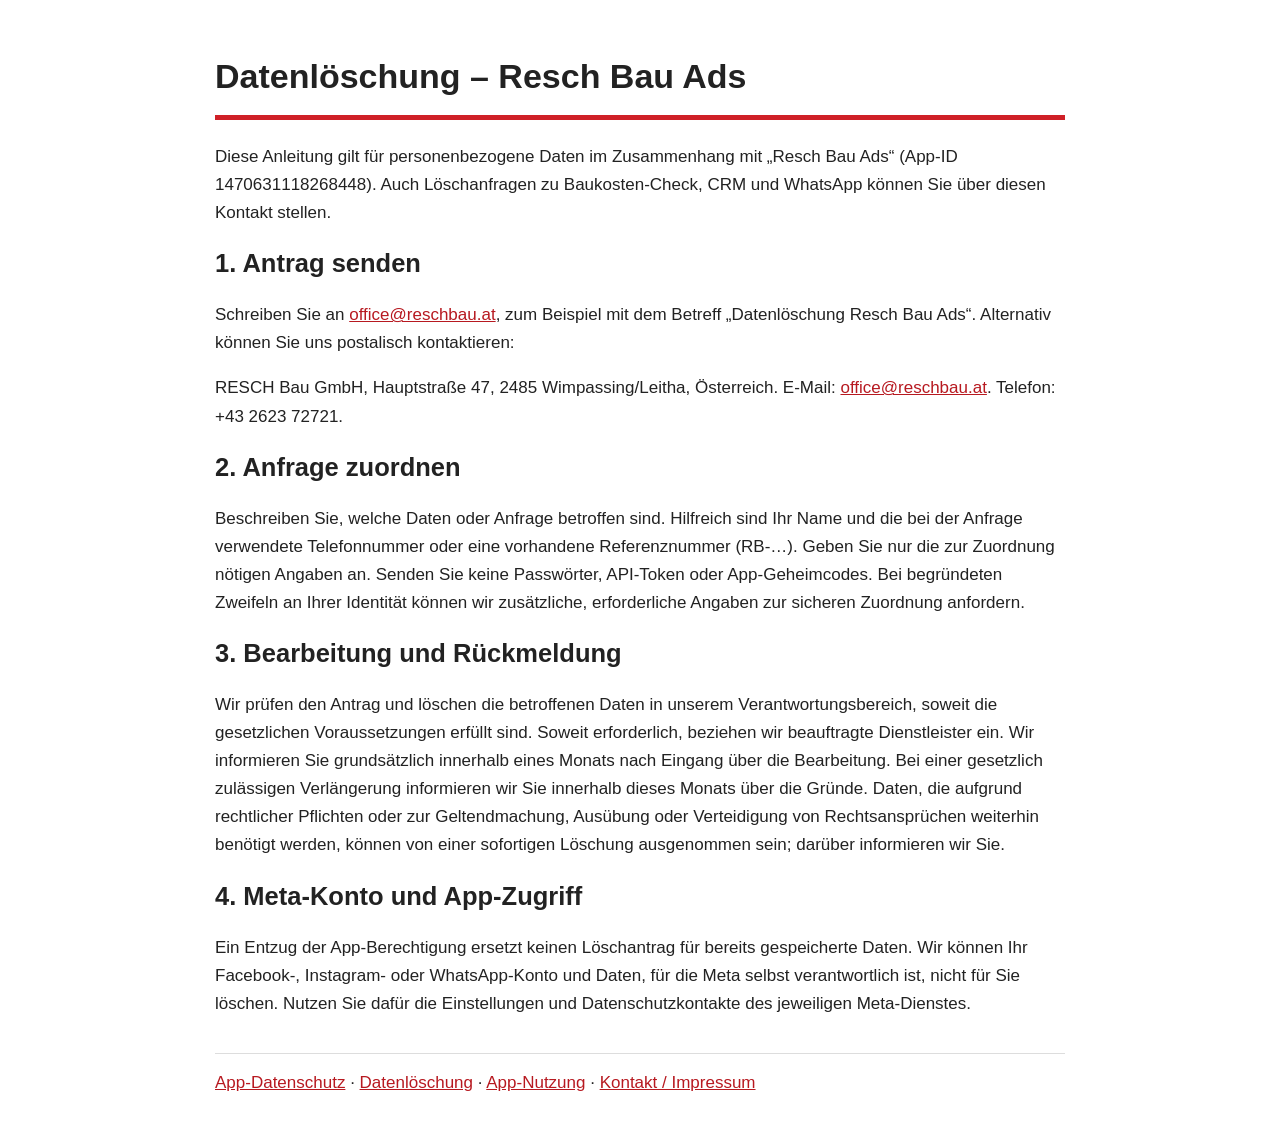
==== app-datenloeschung.html @ 0403b59a "Entwurf: App-Seiten für Meta-App "Resch Bau Ads" + Korrekturen Datenschutzerklärung - app-datenschut" ====
<!doctype html><html lang="de"><head><meta charset="utf-8"><meta name="viewport" content="width=device-width, initial-scale=1"><title>Datenlöschung – Resch Bau Ads</title><style>body{font:17px/1.65 Arial,sans-serif;color:#222;margin:0}main{max-width:850px;margin:auto;padding:32px 20px}h1,h2{line-height:1.25}h1{border-bottom:5px solid #cf2027;padding-bottom:18px}a{color:#b71920}nav{margin-top:35px;border-top:1px solid #ddd;padding-top:15px}</style></head><body><main><h1>Datenlöschung – Resch Bau Ads</h1><p>Diese Anleitung gilt für personenbezogene Daten im Zusammenhang mit „Resch Bau Ads“ (App-ID 1470631118268448). Auch Löschanfragen zu Baukosten-Check, CRM und WhatsApp können Sie über diesen Kontakt stellen.</p>
<h2>1. Antrag senden</h2><p>Schreiben Sie an <a href="mailto:office@reschbau.at?subject=Datenloeschung%20Resch%20Bau%20Ads">office@reschbau.at</a>, zum Beispiel mit dem Betreff „Datenlöschung Resch Bau Ads“. Alternativ können Sie uns postalisch kontaktieren:</p><p>RESCH Bau GmbH, Hauptstraße 47, 2485 Wimpassing/Leitha, Österreich. E-Mail: <a href="mailto:office@reschbau.at">office@reschbau.at</a>. Telefon: +43 2623 72721.</p>
<h2>2. Anfrage zuordnen</h2><p>Beschreiben Sie, welche Daten oder Anfrage betroffen sind. Hilfreich sind Ihr Name und die bei der Anfrage verwendete Telefonnummer oder eine vorhandene Referenznummer (RB-…). Geben Sie nur die zur Zuordnung nötigen Angaben an. Senden Sie keine Passwörter, API-Token oder App-Geheimcodes. Bei begründeten Zweifeln an Ihrer Identität können wir zusätzliche, erforderliche Angaben zur sicheren Zuordnung anfordern.</p>
<h2>3. Bearbeitung und Rückmeldung</h2><p>Wir prüfen den Antrag und löschen die betroffenen Daten in unserem Verantwortungsbereich, soweit die gesetzlichen Voraussetzungen erfüllt sind. Soweit erforderlich, beziehen wir beauftragte Dienstleister ein. Wir informieren Sie grundsätzlich innerhalb eines Monats nach Eingang über die Bearbeitung. Bei einer gesetzlich zulässigen Verlängerung informieren wir Sie innerhalb dieses Monats über die Gründe. Daten, die aufgrund rechtlicher Pflichten oder zur Geltendmachung, Ausübung oder Verteidigung von Rechtsansprüchen weiterhin benötigt werden, können von einer sofortigen Löschung ausgenommen sein; darüber informieren wir Sie.</p>
<h2>4. Meta-Konto und App-Zugriff</h2><p>Ein Entzug der App-Berechtigung ersetzt keinen Löschantrag für bereits gespeicherte Daten. Wir können Ihr Facebook-, Instagram- oder WhatsApp-Konto und Daten, für die Meta selbst verantwortlich ist, nicht für Sie löschen. Nutzen Sie dafür die Einstellungen und Datenschutzkontakte des jeweiligen Meta-Dienstes.</p><nav><a href="app-datenschutz.html">App-Datenschutz</a> · <a href="app-datenloeschung.html">Datenlöschung</a> · <a href="app-nutzungsbedingungen.html">App-Nutzung</a> · <a href="https://www.reschbau.at/kontakt">Kontakt / Impressum</a></nav></main></body></html>
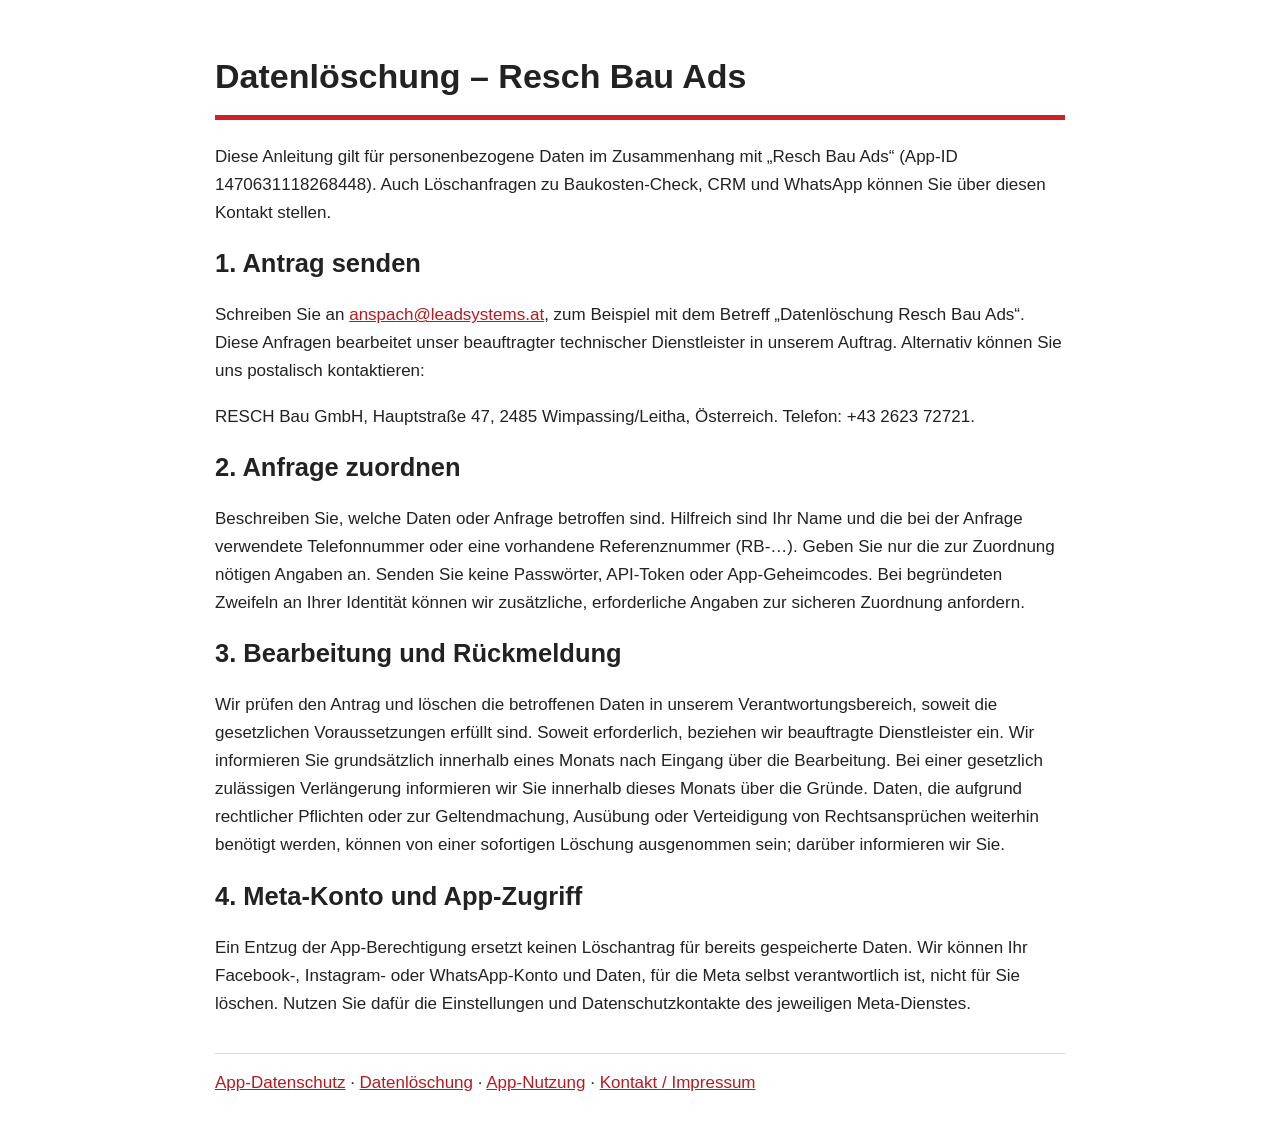
==== commit f76edf4c: "Datenschutzkontakt anspach@leadsystems.at, Einwilligung "WhatsApp oder telefonisch", CRM-Kontaktkenn" ====
--- a/app-datenloeschung.html
+++ b/app-datenloeschung.html
@@ -1,5 +1,5 @@
 <!doctype html><html lang="de"><head><meta charset="utf-8"><meta name="viewport" content="width=device-width, initial-scale=1"><title>Datenlöschung – Resch Bau Ads</title><style>body{font:17px/1.65 Arial,sans-serif;color:#222;margin:0}main{max-width:850px;margin:auto;padding:32px 20px}h1,h2{line-height:1.25}h1{border-bottom:5px solid #cf2027;padding-bottom:18px}a{color:#b71920}nav{margin-top:35px;border-top:1px solid #ddd;padding-top:15px}</style></head><body><main><h1>Datenlöschung – Resch Bau Ads</h1><p>Diese Anleitung gilt für personenbezogene Daten im Zusammenhang mit „Resch Bau Ads“ (App-ID 1470631118268448). Auch Löschanfragen zu Baukosten-Check, CRM und WhatsApp können Sie über diesen Kontakt stellen.</p>
-<h2>1. Antrag senden</h2><p>Schreiben Sie an <a href="mailto:office@reschbau.at?subject=Datenloeschung%20Resch%20Bau%20Ads">office@reschbau.at</a>, zum Beispiel mit dem Betreff „Datenlöschung Resch Bau Ads“. Alternativ können Sie uns postalisch kontaktieren:</p><p>RESCH Bau GmbH, Hauptstraße 47, 2485 Wimpassing/Leitha, Österreich. E-Mail: <a href="mailto:office@reschbau.at">office@reschbau.at</a>. Telefon: +43 2623 72721.</p>
+<h2>1. Antrag senden</h2><p>Schreiben Sie an <a href="mailto:anspach@leadsystems.at?subject=Datenloeschung%20Resch%20Bau%20Ads">anspach@leadsystems.at</a>, zum Beispiel mit dem Betreff „Datenlöschung Resch Bau Ads“. Diese Anfragen bearbeitet unser beauftragter technischer Dienstleister in unserem Auftrag. Alternativ können Sie uns postalisch kontaktieren:</p><p>RESCH Bau GmbH, Hauptstraße 47, 2485 Wimpassing/Leitha, Österreich. Telefon: +43 2623 72721.</p>
 <h2>2. Anfrage zuordnen</h2><p>Beschreiben Sie, welche Daten oder Anfrage betroffen sind. Hilfreich sind Ihr Name und die bei der Anfrage verwendete Telefonnummer oder eine vorhandene Referenznummer (RB-…). Geben Sie nur die zur Zuordnung nötigen Angaben an. Senden Sie keine Passwörter, API-Token oder App-Geheimcodes. Bei begründeten Zweifeln an Ihrer Identität können wir zusätzliche, erforderliche Angaben zur sicheren Zuordnung anfordern.</p>
 <h2>3. Bearbeitung und Rückmeldung</h2><p>Wir prüfen den Antrag und löschen die betroffenen Daten in unserem Verantwortungsbereich, soweit die gesetzlichen Voraussetzungen erfüllt sind. Soweit erforderlich, beziehen wir beauftragte Dienstleister ein. Wir informieren Sie grundsätzlich innerhalb eines Monats nach Eingang über die Bearbeitung. Bei einer gesetzlich zulässigen Verlängerung informieren wir Sie innerhalb dieses Monats über die Gründe. Daten, die aufgrund rechtlicher Pflichten oder zur Geltendmachung, Ausübung oder Verteidigung von Rechtsansprüchen weiterhin benötigt werden, können von einer sofortigen Löschung ausgenommen sein; darüber informieren wir Sie.</p>
 <h2>4. Meta-Konto und App-Zugriff</h2><p>Ein Entzug der App-Berechtigung ersetzt keinen Löschantrag für bereits gespeicherte Daten. Wir können Ihr Facebook-, Instagram- oder WhatsApp-Konto und Daten, für die Meta selbst verantwortlich ist, nicht für Sie löschen. Nutzen Sie dafür die Einstellungen und Datenschutzkontakte des jeweiligen Meta-Dienstes.</p><nav><a href="app-datenschutz.html">App-Datenschutz</a> · <a href="app-datenloeschung.html">Datenlöschung</a> · <a href="app-nutzungsbedingungen.html">App-Nutzung</a> · <a href="https://www.reschbau.at/kontakt">Kontakt / Impressum</a></nav></main></body></html>
